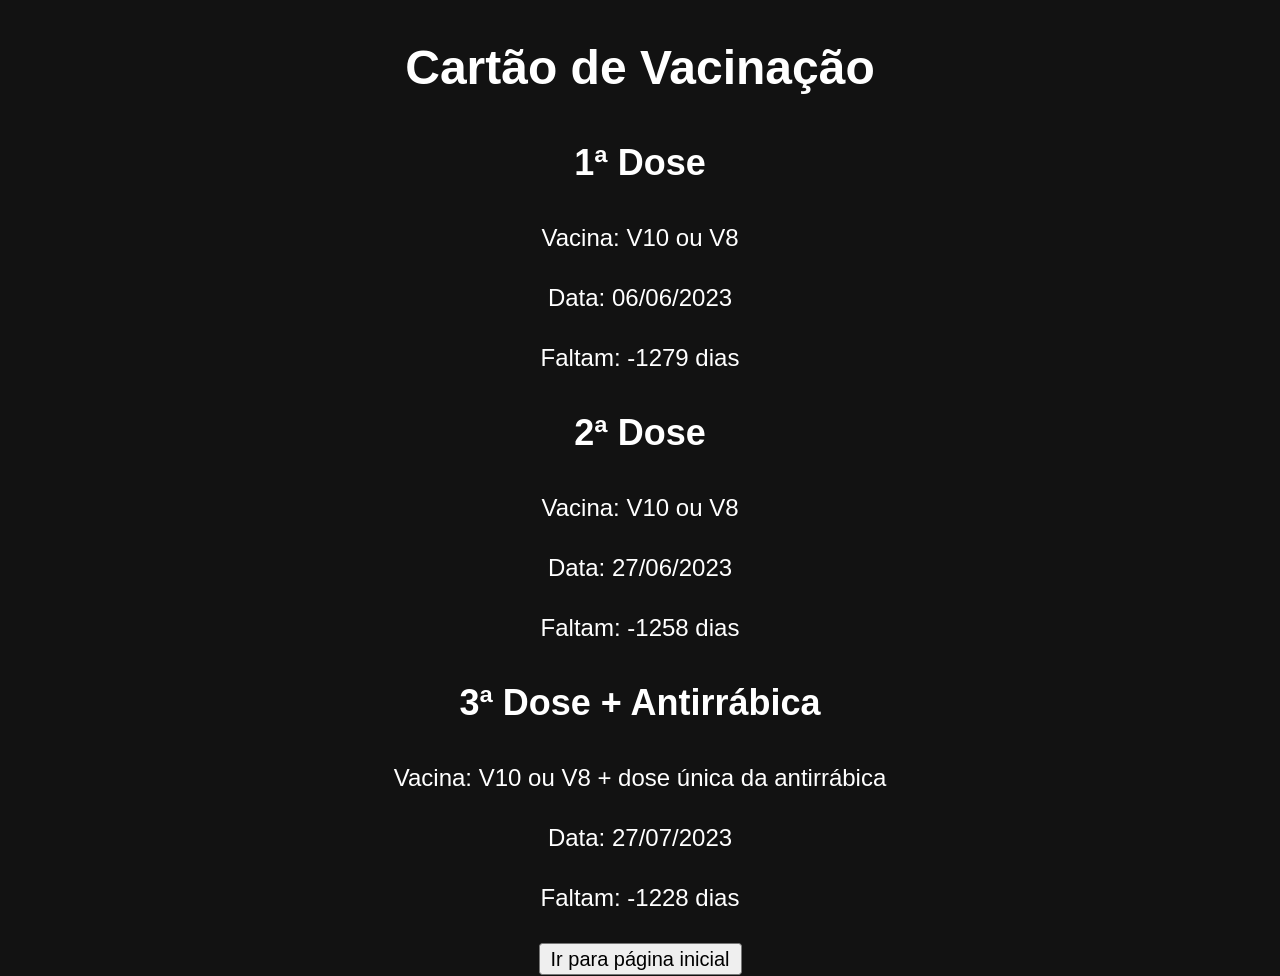
==== cartaoVacina.html @ edd21a09 "Add files via upload" ====
<!DOCTYPE html>
<html>
<head>
	<title>Cartão de Vacinação</title>
	<link rel="stylesheet" href="style.css">
	<script src="scriptcart.js"></script>
</head>
<body>
	<div class="card">
		<h1>Cartão de Vacinação</h1>
		<div class="vaccine-dose">
			<h2>1ª Dose</h2>
			<p>Vacina: V10 ou V8</p>
			<p>Data: 06/06/2023</p>
			<p>Faltam: <span id="dose1"></span> dias</p>
		</div>
		<div class="vaccine-dose">
			<h2>2ª Dose</h2>
			<p>Vacina: V10 ou V8</p>
			<p>Data: 27/06/2023</p>
			<p>Faltam: <span id="dose2"></span> dias</p>
		</div>
		<div class="vaccine-dose">
			<h2>3ª Dose + Antirrábica</h2>
			<p>Vacina: V10 ou V8 + dose única da antirrábica</p>
			<p>Data: 27/07/2023</p>
			<p>Faltam: <span id="dose3"></span> dias</p>
		</div>
        <a href="index.html"><button>Ir para página inicial</button></a>
	</div>
</body>
</html>
---- style.css ----
body {
    background-color: #121212;
    color: #fff;
    font-family: Arial, sans-serif;
    font-size: 16px;
    align-items: center;
    justify-content: center;
    text-align: center;
    line-height: 1.5;
    margin: 0;
    padding: 0;
    zoom: 150%;
  }
  
  #container {
    margin-top: 50%;
    display: flex;
    flex-direction: column;
    align-items: center;
    justify-content: center;
    height: 100vh;
    text-align: center;
  }
  
  #dog-image {
    border-radius: 50%;
    box-shadow: 0 4px 8px rgba(0, 0, 0, 0.5);
    width: 300px;
    height: 300px;
    object-fit: cover;
    margin-bottom: 30px;
    display: flex;
    flex-direction: column;
    align-items: center;
    justify-content: center;
    margin: 0 auto;
    max-width: 90%;
  }
  
  #countdown {
    font-size: 24px;
    text-align: center;
    align-items: center;
    justify-content: center;
    text-align: center;
    display: flex;
    flex-direction: column;
    align-items: center;
    justify-content: center;
    margin: 0 auto;
    max-width: 90%;
  }
  
  /* Estilos para telas menores */
  @media screen and (max-width: 600px) {
    #dog-image {
      width: 200px;
      height: 200px;
      margin-bottom: 20px;
      align-items: center;
      justify-content: center;
      text-align: center;
    }
  
    .card {
      background-color: #fff;
      border: 2px solid #000;
      border-radius: 10px;
      box-shadow: 0 2px 5px rgba(0, 0, 0, 0.3);
      margin: 50px auto;
      max-width: 600px;
      padding: 20px;
      text-align: center;
    }
    
    h1 {
      font-size: 2.5em;
      margin-bottom: 30px;
    }
    
    .vaccine-dose {
      margin: 30px auto;
      max-width: 400px;
      text-align: left;
    }
    
    h2 {
      font-size: 1.5em;
      margin-bottom: 10px;
    }
    
    p {
      font-size: 1.2em;
      margin-bottom: 5px;
    }
    
    span {
      font-weight: bold;
    }
    
    #countdown {
      font-size: 18px;
      align-items: center;
      justify-content: center;
      text-align: center;
    }
  }
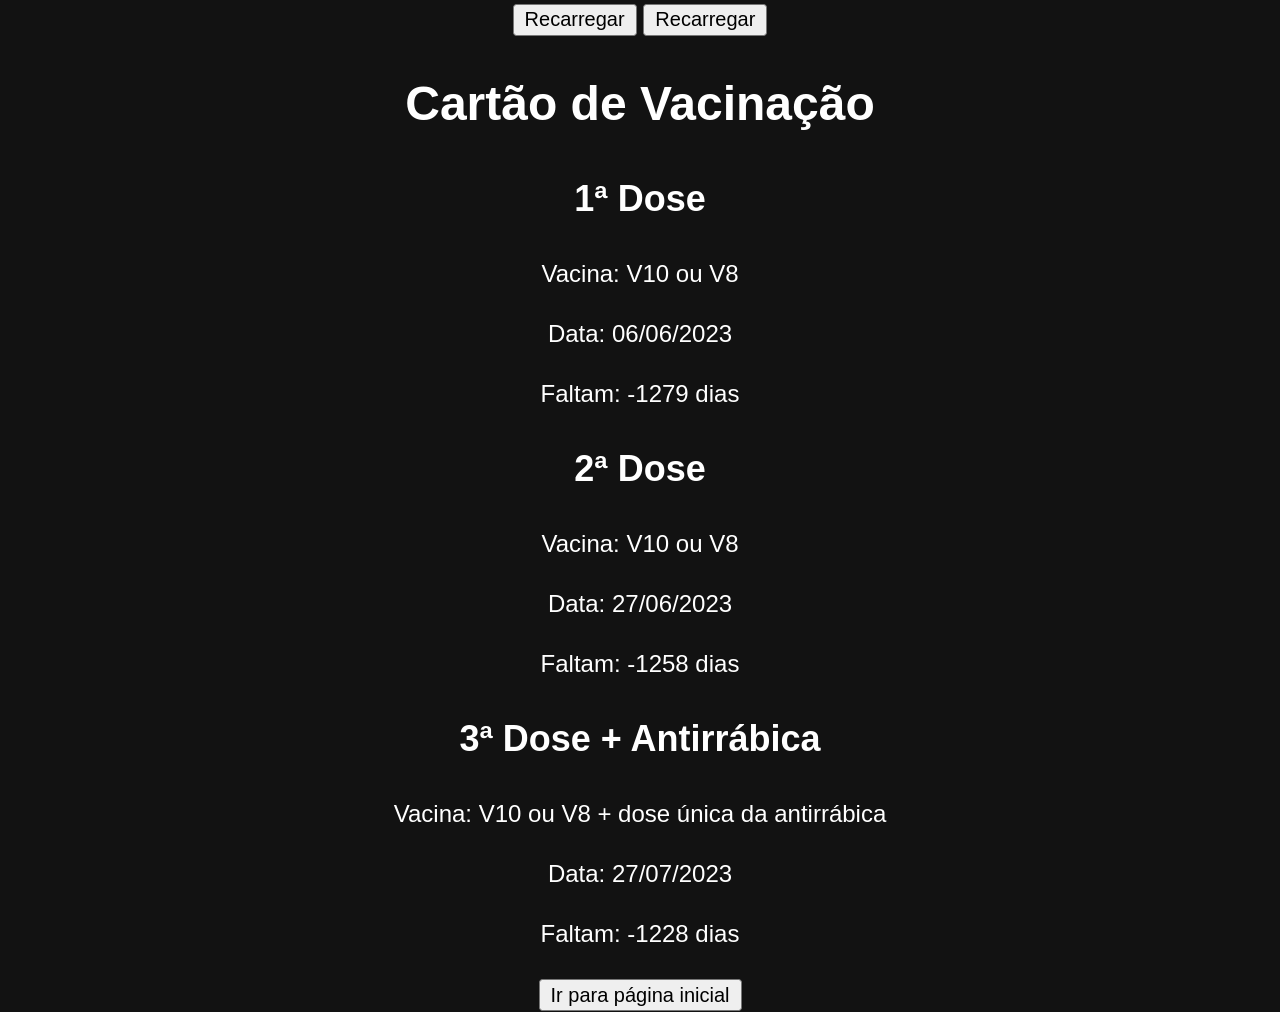
==== commit 651f52a2: "Update cartaoVacina.html" ====
--- a/cartaoVacina.html
+++ b/cartaoVacina.html
@@ -4,8 +4,16 @@
 	<title>Cartão de Vacinação</title>
 	<link rel="stylesheet" href="style.css">
 	<script src="scriptcart.js"></script>
+	<button onclick="location.reload()">
+  	<i class="fas fa-redo-alt"></i> Recarregar
+	</button>
+
 </head>
 <body>
+	<button id="reload-button">
+	<i class="fas fa-redo-alt"></i> Recarregar
+	</button>
+
 	<div class="card">
 		<h1>Cartão de Vacinação</h1>
 		<div class="vaccine-dose">
@@ -29,4 +37,4 @@
         <a href="index.html"><button>Ir para página inicial</button></a>
 	</div>
 </body>
-</html>+</html>
--- a/style.css
+++ b/style.css
@@ -98,6 +98,23 @@
       font-weight: bold;
     }
     
+      
+      #reload-button {
+      position: fixed;
+      top: 20px;
+      right: 20px;
+      background-color: #fff;
+      border: 1px solid #ccc;
+      padding: 10px;
+      border-radius: 5px;
+      box-shadow: 0 0 5px rgba(0, 0, 0, 0.3);
+      z-index: 9999;
+    }
+
+    #reload-button:hover {
+      cursor: pointer;
+    }
+
     #countdown {
       font-size: 18px;
       align-items: center;
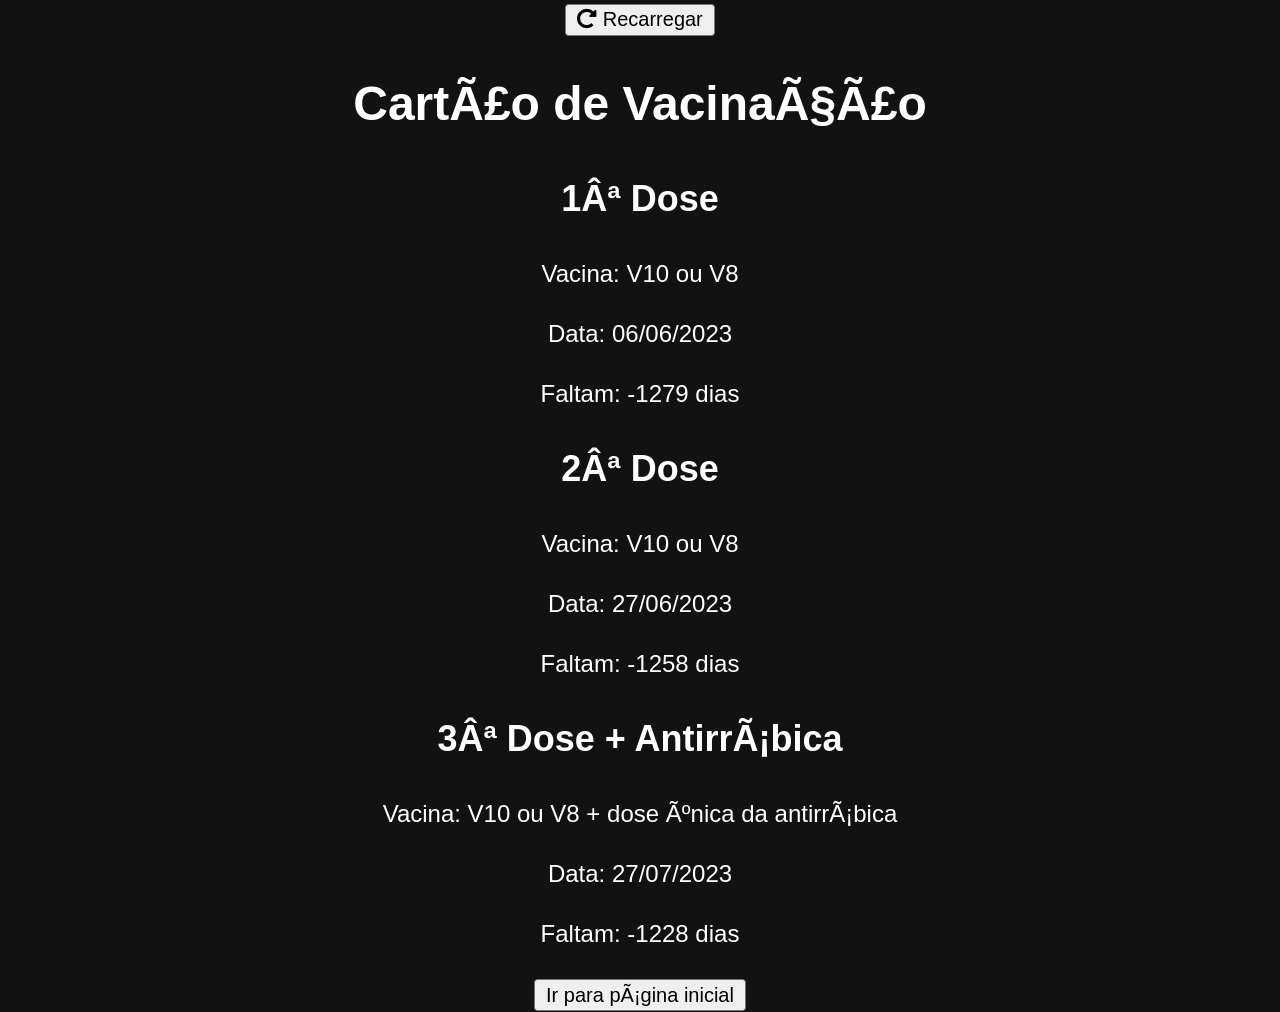
==== commit c87d1500: "Update cartaoVacina.html" ====
--- a/cartaoVacina.html
+++ b/cartaoVacina.html
@@ -4,13 +4,13 @@
 	<title>Cartão de Vacinação</title>
 	<link rel="stylesheet" href="style.css">
 	<script src="scriptcart.js"></script>
-	<button onclick="location.reload()">
-  	<i class="fas fa-redo-alt"></i> Recarregar
-	</button>
+  	<link rel="stylesheet" href="https://use.fontawesome.com/releases/v5.15.3/css/all.css"
+   	integrity="sha384-6lKkJ8i3U6O+ld6EWESwy6LbJlzsT/VrXG1aWjZXRN1jMqlYEPfCkMkMDs5RS+M8"
+    	crossorigin="anonymous">
 
 </head>
 <body>
-	<button id="reload-button">
+	<button onclick="location.reload()" id="reload-button">
 	<i class="fas fa-redo-alt"></i> Recarregar
 	</button>
 
